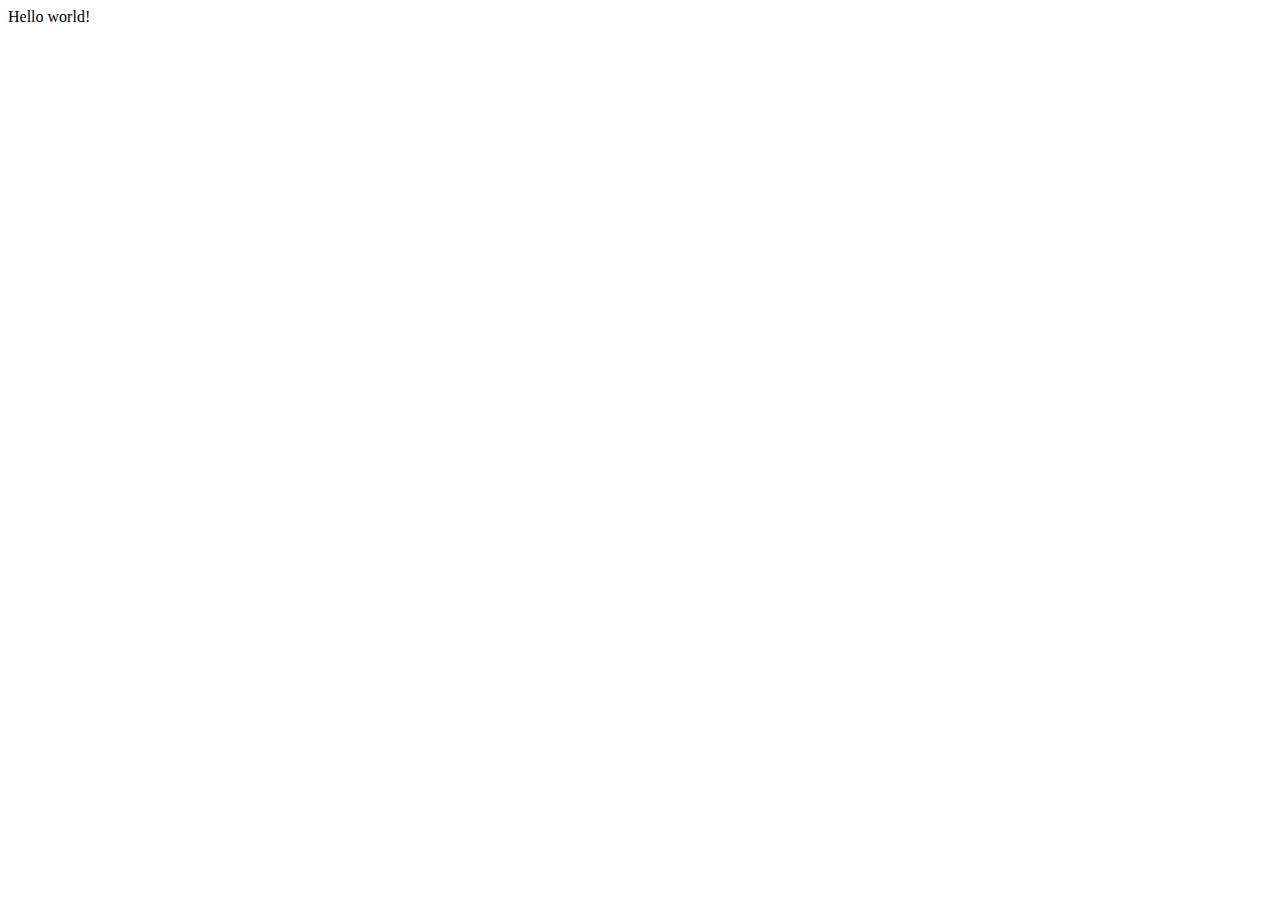
==== index.html @ 2e2980b4 "v.test" ====
<!DOCTYPE html>
<html lang="en">
<head>
    <meta charset="UTF-8">
    <meta name="viewport" content="width=device-width, initial-scale=1.0">
    <title>nayweb</title>
</head>
<body>
    Hello world!
</body>
</html>
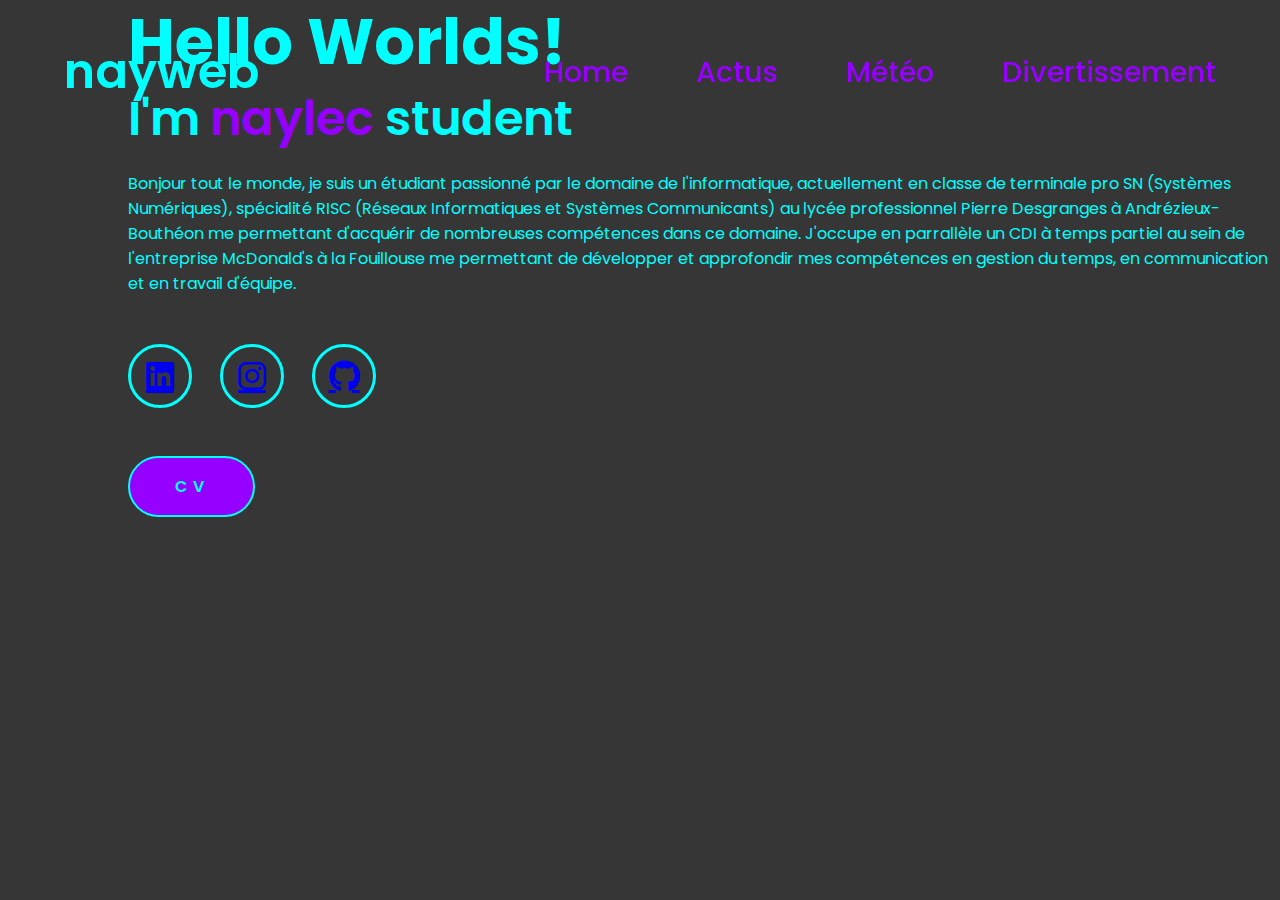
==== commit e89d52b6: "Creation of the first personal page of my website" ====
--- a/index.html
+++ b/index.html
@@ -3,9 +3,38 @@
 <head>
     <meta charset="UTF-8">
     <meta name="viewport" content="width=device-width, initial-scale=1.0">
+    <link rel="stylesheet" href="style.css">
+    <link href="https://cdnjs.cloudflare.com/ajax/libs/font-awesome/6.0.0-beta3/css/all.min.css" rel="stylesheet">
     <title>nayweb</title>
 </head>
 <body>
-    Hello world!
+    <header>
+        <a href="#" style="text-decoration: none;" class="logo">nayweb</a>
+
+        <nav>
+            <a href="#"classe="active">Home</a>
+            <a href="#">Actus</a>
+            <a href="#">Météo</a>
+            <a href="#">Divertissement</a>
+        </nav>
+    </header>
+    <section class="home">
+        <div class="home-img">
+            <img src="c:\Users\naylec\Pictures\nayweb\home-img.jpg" alt="">
+        </div>
+        <div class="home_content">
+            <h1>Hello Worlds!</h1>
+            <h3>I'm <span>naylec</span> student<span class="blinking-cursor"></span></h3>
+            <p>Bonjour tout le monde, je suis un étudiant passionné par le domaine de l'informatique, actuellement en classe de terminale pro SN (Systèmes Numériques), spécialité RISC (Réseaux Informatiques et Systèmes Communicants)
+                au lycée professionnel Pierre Desgranges à Andrézieux-Bouthéon me permettant d'acquérir de nombreuses compétences dans ce domaine. J'occupe en parrallèle un CDI à temps partiel au sein de l'entreprise McDonald's à la Fouillouse
+                me permettant de développer et approfondir mes compétences en gestion du temps, en communication et en travail d'équipe.</p>
+            <div class="social-icons">
+                <a href="https://fr.linkedin.com/in/celyan-micol-504630203"><i class="fa-brands fa-linkedin"></i></a>
+                <a href="https://www.instagram.com/naylec06/"><i class="fa-brands fa-instagram"></i></a>
+                <a href="https://github.com/naylec404"><i class="fa-brands fa-github"></i></a>
+            </div>
+            <a href="https://www.canva.com/design/DAGRf_fX9es/SGBYUy5fg35w42L0gVx3Lw/edit?utm_content=DAGRf_fX9es&utm_campaign=designshare&utm_medium=link2&utm_source=sharebutton"class="btn">CV</a>
+        </div>
+    </section>
 </body>
 </html>--- a/style.css
+++ b/style.css
@@ -0,0 +1,209 @@
+@import url("https://fonts.googleapis.com/css2?family=Poppins:wght@400;600;800&display=swap");:root {
+
+* {
+    padding: 0;
+    margin: 0;
+    box-sizing: border-box;
+    border: none;
+    outline: none;
+    font-family: "Poppins", sans-serif;
+}
+
+html{
+    font-size: 62.5%;
+}
+
+body{
+    width: 100%;
+    height: 100vh;
+    overflow-x: hidden;
+    background-color:rgb(54, 54, 54); 
+    color: cyan;
+}
+
+header{
+    margin-top: 20px;
+    position: fixed;
+    top: 0;
+    left: 0;
+    width: 100%;
+    padding: 1rem 5%;
+    background-color: transparent;
+    filter: drop-shadow(10px);
+    display: flex;
+    justify-content: space-between;
+    align-items: center;
+    z-index: 100;
+}
+
+.logo{
+    font-size: 3rem;
+    color: cyan;
+    font-weight: 600;
+    transition: 0.5s ease;
+}
+
+.logo.hover{
+    transform: scale(1.1);
+}
+
+nav a{
+    font-size: 1.8rem;
+    color: rgb(149, 0, 255);
+    margin-left: 4rem;
+    font-weight: 500;
+    transition: 0.3 ease;
+    border-bottom: 3px solid transparent;
+    text-decoration: none;
+}
+
+nav a:hover,
+nav a.active{
+    color: cyan;
+    border-bottom: 3px solid cyan;
+}
+
+@media(max-width:995px){
+    nav{
+        position: absolute;
+        top: 100%;
+        right: 0;
+        width: 40%;
+        border-left: 3px solid cyan;
+        border-bottom: 3px solid cyan;
+        border-bottom-left-radius: 2rem;
+        padding: 1rem solid;
+        background-color: rgb(54, 54, 54);
+        border-top: 0.1rem solid rgba(0,0,0,0.1);
+    }
+
+    nav.active{
+        display: block;
+    }
+
+    nav a{
+        display: block;
+        font-size: 2rem;
+        margin: 3rem 0;
+    }
+
+    nav a:hover,
+    nav a.active{
+        padding: 1rem;
+        border-radius: 0.5rem;
+        border-bottom: 0.5rem solid cyan;
+    }
+}
+
+.home{
+    display: flex;
+    justify-content: center;
+    align-items: center;
+    gap: 8rem;
+}
+
+.home .home_content h1{
+    font-size: 4rem;
+    font-weight: 700;
+    line-height: 1.3;
+}
+
+span{
+    color: rgb(149, 0, 255);
+}
+
+.home_content h3{
+    font-size: 3rem;
+    margin-bottom: 1rem;
+    font-weight: 600;
+}
+
+.social-icons a{
+    display: inline-flex;
+    justify-content: center;
+    align-items: center;
+    width: 4rem;
+    height: 4rem;
+    background-color: transparent;
+    border: 0.2rem solid cyan;
+    font-size: 2rem;
+    border-radius: 50%;
+    margin: 3rem 1.5rem 3rem 0;
+    transition: 0.3s ease;
+}
+
+.social-icons a:hover{
+    color: black;
+    transform: scale(1.3)translateY(-5px);
+    background-color: cyan;
+    box-shadow: 0 0 25px cyan;
+}
+
+.btn{
+    display: inline-block;
+    padding: 1rem 2.8rem;
+    background-color: rgb(149, 0, 255);
+    border-radius: 4rem;
+    color: cyan;
+    letter-spacing: 0.3rem;
+    font-weight: 600;
+    border: 2px solid cyan;
+    transition: 0.3s ease;
+    cursor: pointer;
+    text-decoration: none;
+}
+
+.btn:hover{
+    transform: scale(1.03);
+    background-color: rgb(149, 0, 255);
+    color: cyan;
+    box-shadow: 0 0 25px cyan;
+}
+
+.blinking-cursor {
+    font-weight: 100;
+    font-size: 30px;
+    color: cyan;
+    -webkit-animation: 1s blink step-end infinite;
+    -moz-animation: 1s blink step-end infinite;
+    -ms-animation: 1s blink step-end infinite;
+    -o-animation: 1s blink step-end infinite;
+    animation: 1s blink step-end infinite;
+}
+  
+@keyframes "blink" {
+    from, to {
+      color: transparent;
+    }
+    50% {
+      color: cyan;
+    }
+}
+  
+@-moz-keyframes blink {
+    from, to {
+      color: transparent;
+    }
+    50% {
+      color: cyan;
+    }
+}
+  
+@-webkit-keyframes "blink" {
+    from, to {
+      color: transparent;
+    }
+    50% {
+      color: cyan;
+    }
+}
+  
+  
+@-o-keyframes "blink" {
+    from, to {
+      color: transparent;
+    }
+    50% {
+      color: cyan;
+    }
+}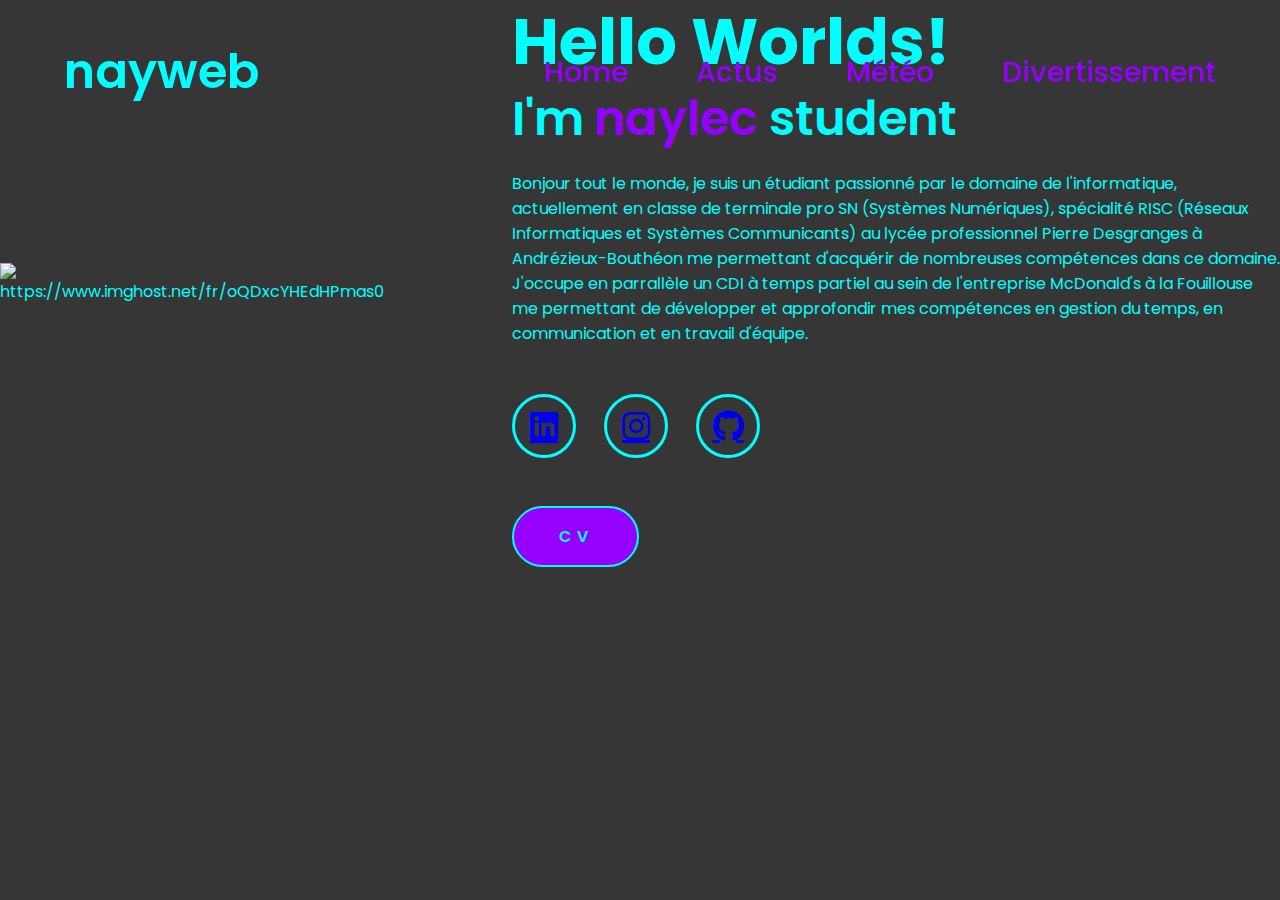
==== commit 1ed60407: "resolving image problems" ====
--- a/index.html
+++ b/index.html
@@ -20,7 +20,7 @@
     </header>
     <section class="home">
         <div class="home-img">
-            <img src="c:\Users\naylec\Pictures\nayweb\home-img.jpg" alt="">
+            <img src="https://www.imghost.net/ib/msuhO1dkaSC3dgh_1731440741.jpg" alt="https://www.imghost.net/fr/oQDxcYHEdHPmas0" alt="home-img.jpg">
         </div>
         <div class="home_content">
             <h1>Hello Worlds!</h1>
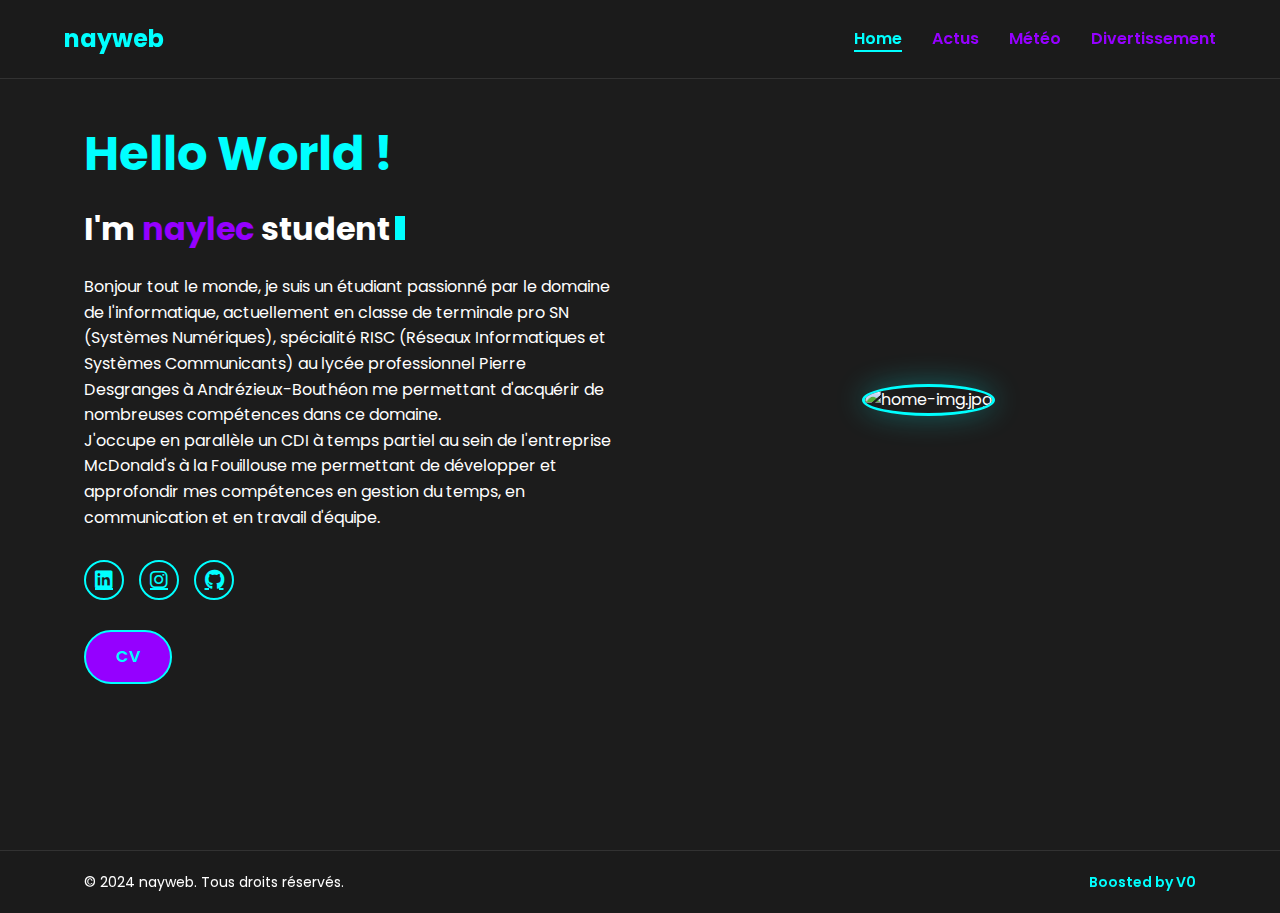
==== commit 4f4b7e36: "real v2 please" ====
--- a/index.html
+++ b/index.html
@@ -1,40 +1,68 @@
 <!DOCTYPE html>
-<html lang="en">
+<html lang="fr">
 <head>
     <meta charset="UTF-8">
     <meta name="viewport" content="width=device-width, initial-scale=1.0">
+    <title>nayweb</title>
     <link rel="stylesheet" href="style.css">
     <link href="https://cdnjs.cloudflare.com/ajax/libs/font-awesome/6.0.0-beta3/css/all.min.css" rel="stylesheet">
-    <title>nayweb</title>
 </head>
 <body>
     <header>
-        <a href="#" style="text-decoration: none;" class="logo">nayweb</a>
+        <div class="container">
+            <a href="#" class="logo">nayweb</a>
+            <nav>
+                <input type="checkbox" id="nav-toggle" class="nav-toggle">
+                <label for="nav-toggle" class="nav-toggle-label">
+                    <span></span>
+                </label>
+                <ul>
+                    <li><a href="index.html" class="active">Home</a></li>
+                    <li><a href="#">Actus</a></li>
+                    <li><a href="index-weather.html">Météo</a></li>
+                    <li><a href="#">Divertissement</a></li>
+                </ul>
+            </nav>
+        </div>
+    </header>
 
-        <nav>
-            <a href="#"classe="active">Home</a>
-            <a href="#">Actus</a>
-            <a href="#">Météo</a>
-            <a href="#">Divertissement</a>
-        </nav>
-    </header>
-    <section class="home">
-        <div class="home-img">
-            <img src="https://www.imghost.net/ib/msuhO1dkaSC3dgh_1731440741.jpg" alt="https://www.imghost.net/fr/oQDxcYHEdHPmas0" alt="home-img.jpg">
+    <main class="container">
+        <section class="home">
+            <div class="home-content">
+                <h1>Hello World !</h1>
+                <h2>I'm <span class="highlight">naylec</span> student<span class="cursor"></span></h2>
+                <p>
+                    Bonjour tout le monde, je suis un étudiant passionné par le domaine de l'informatique,
+                    actuellement en classe de terminale pro SN (Systèmes Numériques), spécialité RISC
+                    (Réseaux Informatiques et Systèmes Communicants) au lycée professionnel Pierre Desgranges
+                    à Andrézieux-Bouthéon me permettant d'acquérir de nombreuses compétences dans ce domaine.<br>
+                    J'occupe en parallèle un CDI à temps partiel au sein de l'entreprise McDonald's
+                    à la Fouillouse me permettant de développer et approfondir mes compétences en gestion du temps,
+                    en communication et en travail d'équipe.
+                </p>
+                <div class="social-icons">
+                    <a href="https://fr.linkedin.com/in/celyan-micol-504630203" target="_blank" rel="noopener noreferrer">
+                        <i class="fab fa-linkedin"></i>
+                    </a>
+                    <a href="https://www.instagram.com/naylec06/" target="_blank" rel="noopener noreferrer">
+                        <i class="fab fa-instagram"></i>
+                    </a>
+                    <a href="https://github.com/naylec404" target="_blank" rel="noopener noreferrer">
+                        <i class="fab fa-github"></i>
+                    </a>
+                </div>
+                <a href="https://www.canva.com/design/DAGRf_fX9es/SGBYUy5fg35w42L0gVx3Lw/edit?utm_content=DAGRf_fX9es&utm_campaign=designshare&utm_medium=link2&utm_source=sharebutton" class="btn" target="_blank" rel="noopener noreferrer">CV</a>
+            </div>
+            <div class="home-img">
+                <img src="https://www.imghost.net/ib/msuhO1dkaSC3dgh_1731440741.jpg" alt="home-img.jpg">
+            </div>
+        </section>
+    </main>
+    <footer>
+        <div class="container">
+            <p>&copy; 2024 nayweb. Tous droits réservés.</p>
+            <p>Boosted by V0</p>
         </div>
-        <div class="home_content">
-            <h1>Hello Worlds!</h1>
-            <h3>I'm <span>naylec</span> student<span class="blinking-cursor"></span></h3>
-            <p>Bonjour tout le monde, je suis un étudiant passionné par le domaine de l'informatique, actuellement en classe de terminale pro SN (Systèmes Numériques), spécialité RISC (Réseaux Informatiques et Systèmes Communicants)
-                au lycée professionnel Pierre Desgranges à Andrézieux-Bouthéon me permettant d'acquérir de nombreuses compétences dans ce domaine. J'occupe en parrallèle un CDI à temps partiel au sein de l'entreprise McDonald's à la Fouillouse
-                me permettant de développer et approfondir mes compétences en gestion du temps, en communication et en travail d'équipe.</p>
-            <div class="social-icons">
-                <a href="https://fr.linkedin.com/in/celyan-micol-504630203"><i class="fa-brands fa-linkedin"></i></a>
-                <a href="https://www.instagram.com/naylec06/"><i class="fa-brands fa-instagram"></i></a>
-                <a href="https://github.com/naylec404"><i class="fa-brands fa-github"></i></a>
-            </div>
-            <a href="https://www.canva.com/design/DAGRf_fX9es/SGBYUy5fg35w42L0gVx3Lw/edit?utm_content=DAGRf_fX9es&utm_campaign=designshare&utm_medium=link2&utm_source=sharebutton"class="btn">CV</a>
-        </div>
-    </section>
+    </footer>
 </body>
-</html>+</html>
--- a/style.css
+++ b/style.css
@@ -1,209 +1,304 @@
-@import url("https://fonts.googleapis.com/css2?family=Poppins:wght@400;600;800&display=swap");:root {
+@import url('https://fonts.googleapis.com/css2?family=Poppins:wght@400;600;700&display=swap');
+
+:root {
+    --color-bg: #1c1c1c;
+    --color-text: #ffffff;
+    --color-primary: #00ffff;
+    --color-secondary: #9500ff;
+    --font-sans: 'Poppins', sans-serif;
+}
 
 * {
+    margin: 0;
     padding: 0;
-    margin: 0;
     box-sizing: border-box;
-    border: none;
-    outline: none;
-    font-family: "Poppins", sans-serif;
-}
-
-html{
-    font-size: 62.5%;
-}
-
-body{
+}
+
+body {
+    font-family: var(--font-sans);
+    background-color: var(--color-bg);
+    color: var(--color-text);
+    line-height: 1.6;
+}
+
+.container {
+    width: 90%;
+    max-width: 1200px;
+    margin: 0 auto;
+    padding: 0 20px;
+}
+
+/* Header styles */
+header {
+    background-color: rgba(28, 28, 28, 0.8);
+    backdrop-filter: blur(10px);
+    position: fixed;
     width: 100%;
-    height: 100vh;
-    overflow-x: hidden;
-    background-color:rgb(54, 54, 54); 
-    color: cyan;
-}
-
-header{
-    margin-top: 20px;
-    position: fixed;
     top: 0;
-    left: 0;
-    width: 100%;
-    padding: 1rem 5%;
-    background-color: transparent;
-    filter: drop-shadow(10px);
+    z-index: 1000;
+    border-bottom: 1px solid rgba(255, 255, 255, 0.1);
+}
+
+header .container {
     display: flex;
     justify-content: space-between;
     align-items: center;
-    z-index: 100;
-}
-
-.logo{
-    font-size: 3rem;
-    color: cyan;
+    padding: 20px 0;
+}
+
+.logo {
+    color: var(--color-primary);
+    font-size: 24px;
+    font-weight: 700;
+    text-decoration: none;
+    transition: opacity 0.3s ease;
+}
+
+.logo:hover {
+    opacity: 0.8;
+}
+
+nav ul {
+    display: flex;
+    list-style: none;
+}
+
+nav ul li {
+    margin-left: 30px;
+}
+
+nav ul li a {
+    color: var(--color-secondary);
+    text-decoration: none;
+    font-size: 16px;
     font-weight: 600;
-    transition: 0.5s ease;
-}
-
-.logo.hover{
-    transform: scale(1.1);
-}
-
-nav a{
-    font-size: 1.8rem;
-    color: rgb(149, 0, 255);
-    margin-left: 4rem;
-    font-weight: 500;
-    transition: 0.3 ease;
-    border-bottom: 3px solid transparent;
+    transition: all 0.3s ease;
+}
+
+nav ul li a:hover,
+nav ul li a.active {
+    color: var(--color-primary);
+    border-bottom: 2px solid var(--color-primary);
+}
+
+.nav-toggle {
+    display: none;
+}
+
+.nav-toggle-label {
+    display: none;
+    cursor: pointer;
+}
+
+/* Main content styles */
+main {
+    padding-top: 100px;
+}
+
+.home {
+    display: flex;
+    align-items: center;
+    justify-content: space-between;
+    gap: 40px;
+    min-height: calc(100vh - 100px);
+}
+
+.home-content {
+    flex: 1;
+}
+
+h1 {
+    font-size: 48px;
+    margin-bottom: 10px;
+    color: var(--color-primary);
+}
+
+h2 {
+    font-size: 32px;
+    margin-bottom: 20px;
+}
+
+.highlight {
+    color: var(--color-secondary);
+}
+
+.cursor {
+    display: inline-block;
+    width: 10px;
+    height: 24px;
+    background-color: var(--color-primary);
+    margin-left: 5px;
+    animation: blink 0.7s infinite;
+}
+
+@keyframes blink {
+    0%, 100% { opacity: 0; }
+    50% { opacity: 1; }
+}
+
+p {
+    margin-bottom: 30px;
+    font-size: 16px;
+}
+
+.social-icons {
+    display: flex;
+    gap: 15px;
+    margin-bottom: 30px;
+}
+
+.social-icons a {
+    display: inline-flex;
+    justify-content: center;
+    align-items: center;
+    width: 40px;
+    height: 40px;
+    border: 2px solid var(--color-primary);
+    border-radius: 50%;
+    color: var(--color-primary);
+    font-size: 20px;
+    transition: all 0.3s ease;
+}
+
+.social-icons a:hover {
+    background-color: var(--color-primary);
+    color: var(--color-bg);
+    transform: translateY(-3px);
+    box-shadow: 0 10px 20px rgba(0, 255, 255, 0.2);
+}
+
+.btn {
+    display: inline-block;
+    padding: 12px 30px;
+    background-color: var(--color-secondary);
+    color: var(--color-primary);
     text-decoration: none;
-}
-
-nav a:hover,
-nav a.active{
-    color: cyan;
-    border-bottom: 3px solid cyan;
-}
-
-@media(max-width:995px){
-    nav{
+    font-weight: 600;
+    border-radius: 30px;
+    transition: all 0.3s ease;
+    border: 2px solid var(--color-primary);
+}
+
+.btn:hover {
+    background-color: var(--color-primary);
+    color: var(--color-bg);
+    transform: translateY(-3px);
+    box-shadow: 0 10px 20px rgba(0, 255, 255, 0.2);
+}
+
+.home-img {
+    flex: 1;
+    display: flex;
+    justify-content: center;
+    align-items: center;
+}
+
+.home-img img {
+    max-width: 100%;
+    height: auto;
+    border-radius: 50%;
+    border: 3px solid var(--color-primary);
+    box-shadow: 0 0 30px rgba(0, 255, 255, 0.3);
+}
+
+/* Responsive styles */
+@media (max-width: 768px) {
+    .home {
+        flex-direction: column-reverse;
+        text-align: center;
+    }
+
+    .home-img {
+        margin-bottom: 30px;
+    }
+
+    .home-img img {
+        max-width: 250px;
+    }
+
+    nav ul {
+        display: none;
+        flex-direction: column;
         position: absolute;
         top: 100%;
-        right: 0;
-        width: 40%;
-        border-left: 3px solid cyan;
-        border-bottom: 3px solid cyan;
-        border-bottom-left-radius: 2rem;
-        padding: 1rem solid;
-        background-color: rgb(54, 54, 54);
-        border-top: 0.1rem solid rgba(0,0,0,0.1);
-    }
-
-    nav.active{
+        left: 0;
+        width: 100%;
+        background-color: var(--color-bg);
+        padding: 20px 0;
+    }
+
+    nav ul li {
+        margin: 10px 0;
+    }
+
+    .nav-toggle-label {
         display: block;
     }
 
-    nav a{
+    .nav-toggle-label span,
+    .nav-toggle-label span::before,
+    .nav-toggle-label span::after {
         display: block;
-        font-size: 2rem;
-        margin: 3rem 0;
-    }
-
-    nav a:hover,
-    nav a.active{
-        padding: 1rem;
-        border-radius: 0.5rem;
-        border-bottom: 0.5rem solid cyan;
-    }
-}
-
-.home{
-    display: flex;
-    justify-content: center;
-    align-items: center;
-    gap: 8rem;
-}
-
-.home .home_content h1{
-    font-size: 4rem;
-    font-weight: 700;
-    line-height: 1.3;
-}
-
-span{
-    color: rgb(149, 0, 255);
-}
-
-.home_content h3{
-    font-size: 3rem;
-    margin-bottom: 1rem;
+        background: var(--color-primary);
+        height: 2px;
+        width: 2em;
+        border-radius: 2px;
+        position: relative;
+    }
+
+    .nav-toggle-label span::before,
+    .nav-toggle-label span::after {
+        content: '';
+        position: absolute;
+    }
+
+    .nav-toggle-label span::before {
+        bottom: 7px;
+    }
+
+    .nav-toggle-label span::after {
+        top: 7px;
+    }
+
+    .nav-toggle:checked ~ ul {
+        display: flex;
+    }
+}
+
+/* Footer styles */
+footer {
+    background-color: rgba(28, 28, 28, 0.8);
+    backdrop-filter: blur(10px);
+    border-top: 1px solid rgba(255, 255, 255, 0.1);
+    padding: 20px 0;
+    margin-top: 50px;
+}
+
+footer .container {
+    display: flex;
+    justify-content: space-between;
+    align-items: center;
+    flex-wrap: wrap;
+}
+
+footer p {
+    margin: 0;
+    font-size: 14px;
+    color: var(--color-text);
+}
+
+footer p:last-child {
+    color: var(--color-primary);
     font-weight: 600;
 }
 
-.social-icons a{
-    display: inline-flex;
-    justify-content: center;
-    align-items: center;
-    width: 4rem;
-    height: 4rem;
-    background-color: transparent;
-    border: 0.2rem solid cyan;
-    font-size: 2rem;
-    border-radius: 50%;
-    margin: 3rem 1.5rem 3rem 0;
-    transition: 0.3s ease;
-}
-
-.social-icons a:hover{
-    color: black;
-    transform: scale(1.3)translateY(-5px);
-    background-color: cyan;
-    box-shadow: 0 0 25px cyan;
-}
-
-.btn{
-    display: inline-block;
-    padding: 1rem 2.8rem;
-    background-color: rgb(149, 0, 255);
-    border-radius: 4rem;
-    color: cyan;
-    letter-spacing: 0.3rem;
-    font-weight: 600;
-    border: 2px solid cyan;
-    transition: 0.3s ease;
-    cursor: pointer;
-    text-decoration: none;
-}
-
-.btn:hover{
-    transform: scale(1.03);
-    background-color: rgb(149, 0, 255);
-    color: cyan;
-    box-shadow: 0 0 25px cyan;
-}
-
-.blinking-cursor {
-    font-weight: 100;
-    font-size: 30px;
-    color: cyan;
-    -webkit-animation: 1s blink step-end infinite;
-    -moz-animation: 1s blink step-end infinite;
-    -ms-animation: 1s blink step-end infinite;
-    -o-animation: 1s blink step-end infinite;
-    animation: 1s blink step-end infinite;
-}
-  
-@keyframes "blink" {
-    from, to {
-      color: transparent;
-    }
-    50% {
-      color: cyan;
-    }
-}
-  
-@-moz-keyframes blink {
-    from, to {
-      color: transparent;
-    }
-    50% {
-      color: cyan;
-    }
-}
-  
-@-webkit-keyframes "blink" {
-    from, to {
-      color: transparent;
-    }
-    50% {
-      color: cyan;
-    }
-}
-  
-  
-@-o-keyframes "blink" {
-    from, to {
-      color: transparent;
-    }
-    50% {
-      color: cyan;
+@media (max-width: 768px) {
+    footer .container {
+        flex-direction: column;
+        text-align: center;
+    }
+
+    footer p:first-child {
+        margin-bottom: 10px;
     }
 }